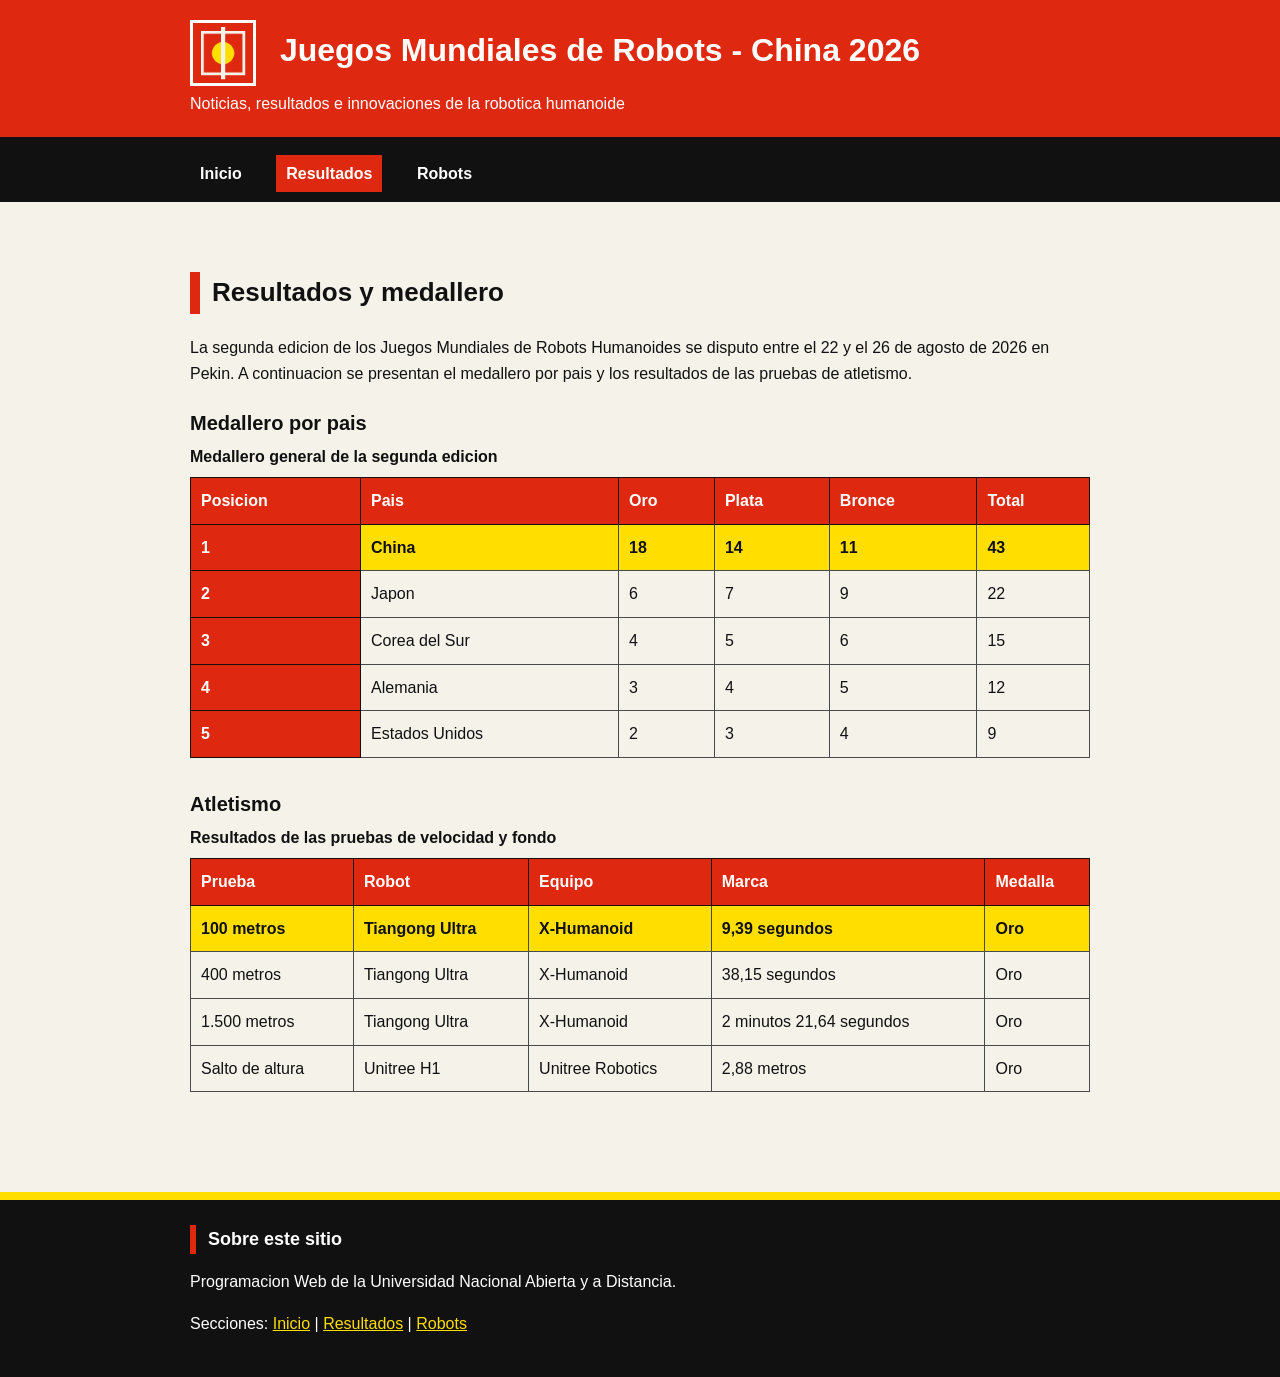
==== resultados.html @ 3c2fd3e3 "first commit" ====
<!DOCTYPE html>
<html lang="es">
<head>
    <meta charset="UTF-8">
    <meta name="viewport" content="width=device-width, initial-scale=1.0">
    <meta name="description" content="Medallero y resultados por prueba de los Juegos Mundiales de Robots Humanoides 2026.">
    <title>Resultados - Juegos Mundiales de Robots - China 2026</title>
    <link rel="stylesheet" href="css/estilos.css">
</head>
<body>
    <a href="#contenido" class="salto">Saltar al contenido principal</a>
    <header>
        <div class="contenedor">
            <h1>
                <img src="imagenes/logo.png" alt="Sello rojo con un circulo dorado, logotipo del sitio" class="logo">
                Juegos Mundiales de Robots - China 2026
            </h1>
            <p>Noticias, resultados e innovaciones de la robotica humanoide</p>
        </div>
    </header>
    <nav>
        <div class="contenedor">
            <ul>
                <li><a href="index.html">Inicio</a></li>
                <li><a href="resultados.html" class="activo">Resultados</a></li>
                <li><a href="robot.html">Robots</a></li>
            </ul>
        </div>
    </nav>
    <main id="contenido">
        <div class="contenedor">

            <h2>Resultados y medallero</h2>

            <p>
                La segunda edicion de los Juegos Mundiales de Robots Humanoides se disputo entre el 22 y el 26 de agosto de 2026 en Pekin. A continuacion se presentan
                el medallero por pais y los resultados de las pruebas de atletismo.
            </p>
            <h3>Medallero por pais</h3>
            <table>
                <caption>Medallero general de la segunda edicion</caption>
                <thead>
                    <tr>
                        <th scope="col">Posicion</th>
                        <th scope="col">Pais</th>
                        <th scope="col">Oro</th>
                        <th scope="col">Plata</th>
                        <th scope="col">Bronce</th>
                        <th scope="col">Total</th>
                    </tr>
                </thead>
                <tbody>
                    <tr class="primero">
                        <th scope="row">1</th>
                        <td>China</td>
                        <td>18</td>
                        <td>14</td>
                        <td>11</td>
                        <td>43</td>
                    </tr>
                    <tr>
                        <th scope="row">2</th>
                        <td>Japon</td>
                        <td>6</td>
                        <td>7</td>
                        <td>9</td>
                        <td>22</td>
                    </tr>
                    <tr>
                        <th scope="row">3</th>
                        <td>Corea del Sur</td>
                        <td>4</td>
                        <td>5</td>
                        <td>6</td>
                        <td>15</td>
                    </tr>
                    <tr>
                        <th scope="row">4</th>
                        <td>Alemania</td>
                        <td>3</td>
                        <td>4</td>
                        <td>5</td>
                        <td>12</td>
                    </tr>
                    <tr>
                        <th scope="row">5</th>
                        <td>Estados Unidos</td>
                        <td>2</td>
                        <td>3</td>
                        <td>4</td>
                        <td>9</td>
                    </tr>
                </tbody>
            </table>
            <h3>Atletismo</h3>
            <table>
                <caption>Resultados de las pruebas de velocidad y fondo</caption>
                <thead>
                    <tr>
                        <th scope="col">Prueba</th>
                        <th scope="col">Robot</th>
                        <th scope="col">Equipo</th>
                        <th scope="col">Marca</th>
                        <th scope="col">Medalla</th>
                    </tr>
                </thead>
                <tbody>
                    <tr class="primero">
                        <td>100 metros</td>
                        <td>Tiangong Ultra</td>
                        <td>X-Humanoid</td>
                        <td>9,39 segundos</td>
                        <td>Oro</td>
                    </tr>
                    <tr>
                        <td>400 metros</td>
                        <td>Tiangong Ultra</td>
                        <td>X-Humanoid</td>
                        <td>38,15 segundos</td>
                        <td>Oro</td>
                    </tr>
                    <tr>
                        <td>1.500 metros</td>
                        <td>Tiangong Ultra</td>
                        <td>X-Humanoid</td>
                        <td>2 minutos 21,64 segundos</td>
                        <td>Oro</td>
                    </tr>
                    <tr>
                        <td>Salto de altura</td>
                        <td>Unitree H1</td>
                        <td>Unitree Robotics</td>
                        <td>2,88 metros</td>
                        <td>Oro</td>
                    </tr>
                </tbody>
            </table>
        </div>
    </main>
    <footer>
        <div class="contenedor">
            <h2>Sobre este sitio</h2>
            <p>
                Programacion Web de la Universidad Nacional Abierta y a Distancia.
            </p>
            <p>
                Secciones:
                <a href="index.html">Inicio</a> |
                <a href="resultados.html">Resultados</a> |
                <a href="robot.html">Robots</a>
            </p>
        </div>
    </footer>
</body>
</html>
---- css/estilos.css ----
body {
    font-family: Arial, Helvetica, sans-serif;
    background-color: #F5F2EA;
    color: #111111;
    margin: 0;
    padding: 0;
    line-height: 1.6;
}

.contenedor {
    width: 90%;
    max-width: 900px;
    margin: 0 auto;
}

.salto {
    position: absolute;
    left: -9999px;
    background-color: #FFDE00;
    color: #111111;
    padding: 10px;
}

.salto:focus {
    left: 10px;
    top: 10px;
}

header {
    background-color: #DE2910;
    color: #FFFFFF;
    padding: 20px 0;
    border-bottom: 8px solid #111111;
}

header h1 {
    margin: 0;
    font-size: 32px;
}

header p {
    margin: 5px 0 0 0;
    font-size: 16px;
}

.logo {
    width: 60px;
    height: 60px;
    vertical-align: middle;
    margin-right: 15px;
    border: 3px solid #FFFFFF;
}

nav {
    background-color: #111111;
    padding: 10px 0;
}

nav ul {
    list-style-type: none;
    margin: 0;
    padding: 0;
}

nav li {
    display: inline-block;
    margin-right: 20px;
}

nav a {
    color: #FFFFFF;
    text-decoration: none;
    font-weight: bold;
    padding: 6px 10px;
    display: inline-block;
}

nav a:hover {
    background-color: #FFDE00;
    color: #111111;
}

nav a:focus {
    background-color: #FFDE00;
    color: #111111;
    outline: 3px solid #FFFFFF;
}

nav a.activo {
    background-color: #DE2910;
}

main {
    padding: 30px 0;
}

h2 {
    font-size: 26px;
    border-left: 10px solid #DE2910;
    padding-left: 12px;
    margin-top: 40px;
}

h3 {
    font-size: 20px;
    margin-bottom: 5px;
}

p {
    margin-top: 0;
}

img {
    max-width: 100%;
}

.destacada {
    border: 4px solid #111111;
    padding: 20px;
    margin-bottom: 30px;
}

.destacada img {
    border-bottom: 8px solid #FFDE00;
}

.fecha {
    color: #4A4A4A;
    font-size: 14px;
}

.noticia {
    border: 2px solid #4A4A4A;
    border-left: 10px solid #DE2910;
    padding: 15px;
    margin-bottom: 20px;
    background-color: #FFFFFF;
}

table {
    width: 100%;
    border-collapse: collapse;   /* une los bordes de las celdas */
    margin-bottom: 30px;
}

caption {
    text-align: left;
    font-weight: bold;
    padding-bottom: 8px;
}

th {
    background-color: #DE2910;
    color: #FFFFFF;
    text-align: left;
    padding: 10px;
    border: 1px solid #111111;
}

td {
    padding: 10px;
    border: 1px solid #4A4A4A;
}

tr.primero td {
    background-color: #FFDE00;
    font-weight: bold;
}

.busqueda {
    background-color: #111111;
    padding: 15px;
    margin-bottom: 30px;
}

.busqueda label {
    color: #FFFFFF;
    font-weight: bold;
    margin-right: 10px;
}

.busqueda input {
    padding: 8px;
    border: 2px solid #FFFFFF;
    width: 250px;
}

.busqueda button {
    padding: 8px 16px;
    background-color: #FFDE00;
    color: #111111;
    border: 2px solid #FFFFFF;
    font-weight: bold;
    cursor: pointer;
}

footer {
    background-color: #111111;
    color: #FFFFFF;
    padding: 25px 0;
    border-top: 8px solid #FFDE00;
    margin-top: 40px;
}

footer a {
    color: #FFDE00;
}

footer h2 {
    color: #FFFFFF;
    font-size: 18px;
    border-left: 6px solid #DE2910;
    margin-top: 0;
}
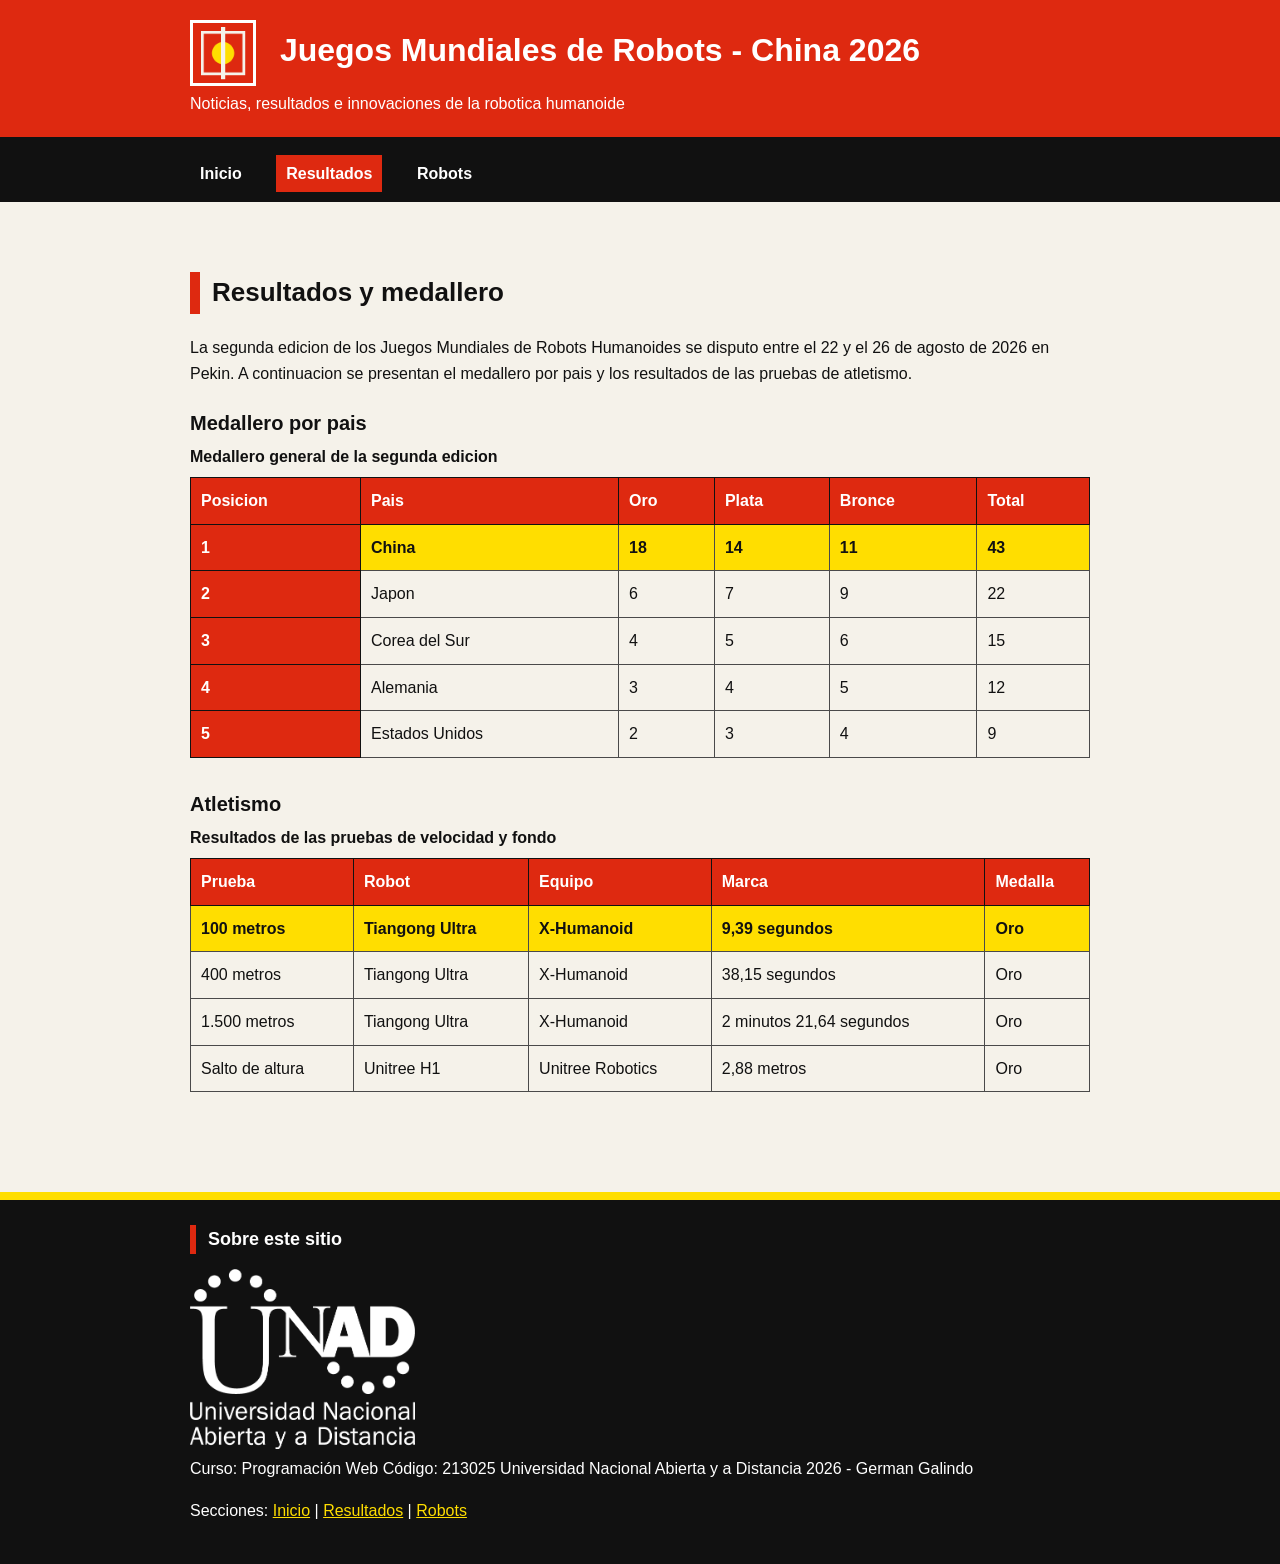
==== commit 13f2324e: "Logo y modificaciones de las imagenes" ====
--- a/resultados.html
+++ b/resultados.html
@@ -140,8 +140,9 @@
     <footer>
         <div class="contenedor">
             <h2>Sobre este sitio</h2>
+            <img src="imagenes/unad_logo.png" width="25%" alt="Logo de la Universidad Nacional Abierta y a Distancia">
             <p>
-                Programacion Web de la Universidad Nacional Abierta y a Distancia.
+                Curso: Programación Web Código: 213025 Universidad Nacional Abierta y a Distancia 2026 - German Galindo
             </p>
             <p>
                 Secciones:
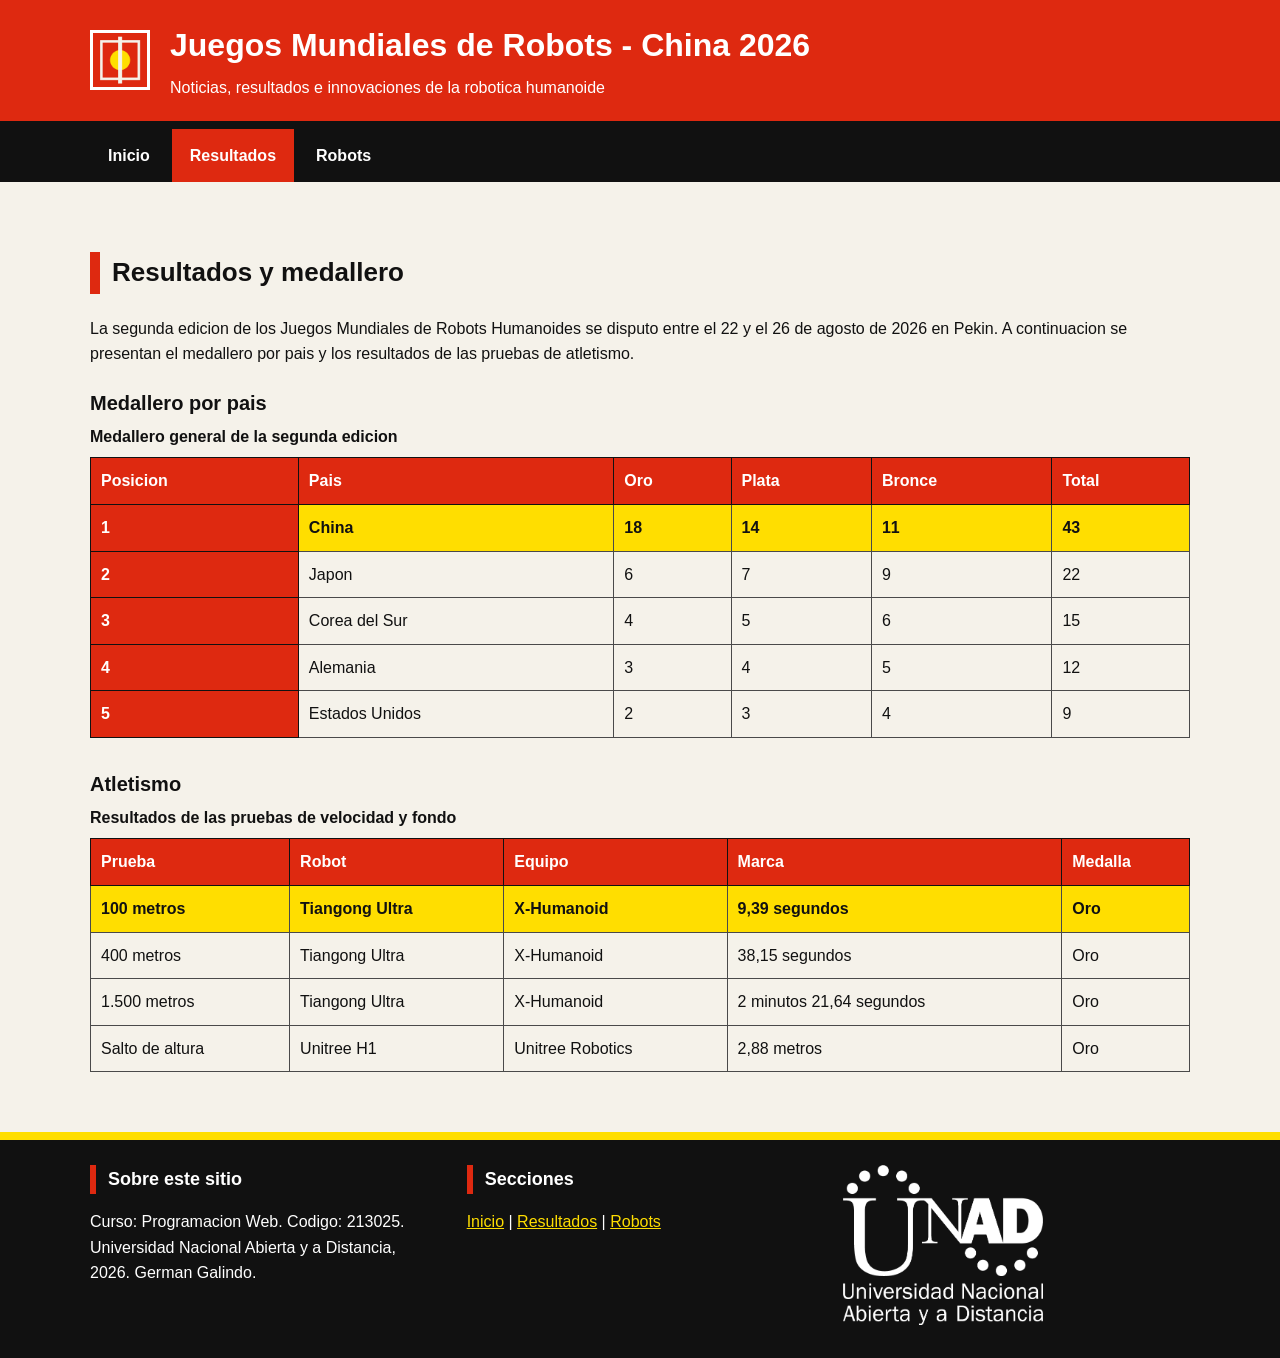
==== commit 037e1d8c: "Fase 3: accesibilidad WCAG 2.1 AA y diseno adaptable con Flexbox" ====
--- a/resultados.html
+++ b/resultados.html
@@ -10,19 +10,19 @@
 <body>
     <a href="#contenido" class="salto">Saltar al contenido principal</a>
     <header>
-        <div class="contenedor">
-            <h1>
-                <img src="imagenes/logo.png" alt="Sello rojo con un circulo dorado, logotipo del sitio" class="logo">
-                Juegos Mundiales de Robots - China 2026
-            </h1>
-            <p>Noticias, resultados e innovaciones de la robotica humanoide</p>
+        <div class="contenedor cabecera">
+            <img src="imagenes/logo.png" alt="Sello rojo con un circulo dorado, logotipo del sitio" class="logo">
+            <div>
+                <h1>Juegos Mundiales de Robots - China 2026</h1>
+                <p>Noticias, resultados e innovaciones de la robotica humanoide</p>
+            </div>
         </div>
     </header>
-    <nav>
+    <nav aria-label="Menu principal">
         <div class="contenedor">
             <ul>
                 <li><a href="index.html">Inicio</a></li>
-                <li><a href="resultados.html" class="activo">Resultados</a></li>
+                <li><a href="resultados.html" class="activo" aria-current="page">Resultados</a></li>
                 <li><a href="robot.html">Robots</a></li>
             </ul>
         </div>
@@ -138,18 +138,29 @@
         </div>
     </main>
     <footer>
-        <div class="contenedor">
-            <h2>Sobre este sitio</h2>
-            <img src="imagenes/unad_logo.png" width="25%" alt="Logo de la Universidad Nacional Abierta y a Distancia">
-            <p>
-                Curso: Programación Web Código: 213025 Universidad Nacional Abierta y a Distancia 2026 - German Galindo
-            </p>
-            <p>
-                Secciones:
-                <a href="index.html">Inicio</a> |
-                <a href="resultados.html">Resultados</a> |
-                <a href="robot.html">Robots</a>
-            </p>
+        <div class="contenedor pie">
+
+            <div class="pie-bloque">
+                <h2>Sobre este sitio</h2>
+                <p>
+                    Curso: Programacion Web. Codigo: 213025. Universidad Nacional Abierta y a Distancia,
+                    2026. German Galindo.
+                </p>
+            </div>
+
+            <div class="pie-bloque">
+                <h2>Secciones</h2>
+                <p>
+                    <a href="index.html">Inicio</a> |
+                    <a href="resultados.html">Resultados</a> |
+                    <a href="robot.html">Robots</a>
+                </p>
+            </div>
+
+            <div class="pie-bloque">
+                <img src="imagenes/unad_logo.png" class="pie-logo" alt="Logo de la Universidad Nacional Abierta y a Distancia">
+            </div>
+
         </div>
     </footer>
 </body>
--- a/css/estilos.css
+++ b/css/estilos.css
@@ -1,17 +1,72 @@
+/* ============================================================
+   Juegos Mundiales de Robots 2026
+   Hoja de estilos principal
+   Curso: Programación Web - 213025
+   Autor: German Darío Galindo Rincón
+
+   Fase 3: accesibilidad (WCAG 2.1 nivel AA) y diseño adaptable
+   con Flexbox y Media Queries.
+   ============================================================ */
+
+
+/* ------------------------------------------------------------
+   0. MODELO DE CAJA
+   Por defecto el navegador suma el relleno y el borde al ancho
+   declarado, de modo que una caja de 300 px con 15 px de relleno
+   mide en realidad 330 px. Con "border-box" el ancho declarado
+   incluye relleno y borde, que es lo que permite repartir las
+   columnas con porcentajes exactos.
+   ------------------------------------------------------------ */
+
+*,
+*::before,
+*::after {
+    box-sizing: border-box;
+}
+
+
+/* ------------------------------------------------------------
+   1. ESTILOS GENERALES
+   El body se declara como contenedor flexible en columna para
+   que el pie de página quede siempre abajo, aunque la página
+   tenga poco contenido. "min-height: 100vh" hace que el cuerpo
+   ocupe como mínimo el alto de la ventana.
+   ------------------------------------------------------------ */
+
 body {
     font-family: Arial, Helvetica, sans-serif;
-    background-color: #F5F2EA;
-    color: #111111;
+    background-color: #F5F2EA;   /* blanco hueso */
+    color: #111111;              /* negro, contraste 16.9:1 */
     margin: 0;
     padding: 0;
     line-height: 1.6;
+
+    display: flex;
+    flex-direction: column;
+    min-height: 100vh;
+}
+
+/* "flex: 1" hace que el contenido principal se estire y empuje
+   el pie de página hasta el borde inferior de la ventana. */
+
+main {
+    flex: 1;
+    padding: 30px 0;
 }
 
 .contenedor {
     width: 90%;
-    max-width: 900px;
+    max-width: 1100px;
     margin: 0 auto;
 }
+
+
+/* ------------------------------------------------------------
+   2. ENLACE DE SALTO (ACCESIBILIDAD)
+   Permite que quien navega con teclado salte el menú y llegue
+   directo al contenido. Permanece fuera de la pantalla hasta
+   que recibe el foco.
+   ------------------------------------------------------------ */
 
 .salto {
     position: absolute;
@@ -19,6 +74,7 @@
     background-color: #FFDE00;
     color: #111111;
     padding: 10px;
+    z-index: 100;
 }
 
 .salto:focus {
@@ -26,73 +82,106 @@
     top: 10px;
 }
 
+
+/* ------------------------------------------------------------
+   3. ENCABEZADO
+   El logotipo y el bloque de títulos se alinean en fila con
+   Flexbox. "align-items: center" los centra verticalmente entre
+   sí, sin importar cuál sea más alto.
+   ------------------------------------------------------------ */
+
 header {
-    background-color: #DE2910;
+    background-color: #DE2910;   /* rojo; con texto blanco da 4.74:1 */
     color: #FFFFFF;
     padding: 20px 0;
     border-bottom: 8px solid #111111;
 }
 
-header h1 {
-    margin: 0;
-    font-size: 32px;
-}
-
-header p {
-    margin: 5px 0 0 0;
-    font-size: 16px;
-}
+.cabecera {
+    display: flex;
+    align-items: center;
+    gap: 20px;                   /* separación entre logo y títulos */
+}
+
+/* "flex-shrink: 0" impide que el logotipo se encoja cuando el
+   espacio disponible se reduce. */
 
 .logo {
     width: 60px;
     height: 60px;
-    vertical-align: middle;
-    margin-right: 15px;
+    flex-shrink: 0;
     border: 3px solid #FFFFFF;
 }
+
+header h1 {
+    margin: 0;
+    font-size: 30px;
+}
+
+header p {
+    margin: 4px 0 0 0;
+    font-size: 16px;
+}
+
+
+/* ------------------------------------------------------------
+   4. MENÚ DE NAVEGACIÓN
+   La lista se convierte en contenedor flexible. Es la forma
+   actual de construir un menú horizontal, en reemplazo de
+   display: inline-block.
+   ------------------------------------------------------------ */
 
 nav {
     background-color: #111111;
-    padding: 10px 0;
+    padding: 0;
 }
 
 nav ul {
     list-style-type: none;
     margin: 0;
     padding: 0;
-}
-
-nav li {
-    display: inline-block;
-    margin-right: 20px;
+
+    display: flex;
+    flex-wrap: wrap;             /* permite que baje de línea si no cabe */
+    gap: 4px;
 }
 
 nav a {
-    color: #FFFFFF;
+    color: #FFFFFF;              /* sobre negro da 18.9:1 */
     text-decoration: none;
     font-weight: bold;
-    padding: 6px 10px;
-    display: inline-block;
+    padding: 14px 18px;
+    display: block;
 }
 
 nav a:hover {
     background-color: #FFDE00;
     color: #111111;
 }
+
+/* Indicador de foco visible: requisito 2.4.7 de WCAG. El
+   contorno permite seguir con la vista la navegación por
+   teclado. */
 
 nav a:focus {
     background-color: #FFDE00;
     color: #111111;
     outline: 3px solid #FFFFFF;
-}
+    outline-offset: -3px;
+}
+
+/* La sección activa se marca con color de fondo y además con el
+   atributo aria-current en el HTML, de modo que la información
+   no dependa únicamente del color (criterio 1.4.1). */
 
 nav a.activo {
     background-color: #DE2910;
 }
 
-main {
-    padding: 30px 0;
-}
+
+/* ------------------------------------------------------------
+   5. TÍTULOS Y TEXTO
+   ------------------------------------------------------------ */
 
 h2 {
     font-size: 26px;
@@ -112,34 +201,143 @@
 
 img {
     max-width: 100%;
-}
+    height: auto;
+}
+
+.fecha {
+    color: #4A4A4A;              /* sobre fondo claro da 7.9:1 */
+    font-size: 14px;
+}
+
+
+/* ------------------------------------------------------------
+   6. CRÉDITOS DE IMAGEN
+   figure agrupa la imagen con su crédito y figcaption es el
+   texto asociado. Es la forma semántica de acreditar una foto.
+   ------------------------------------------------------------ */
+
+figure {
+    margin: 0 0 15px 0;
+}
+
+figcaption {
+    font-size: 13px;
+    color: #4A4A4A;
+    padding-top: 6px;
+    word-wrap: break-word;
+}
+
+
+/* ------------------------------------------------------------
+   7. NOTICIA DESTACADA
+   ------------------------------------------------------------ */
 
 .destacada {
     border: 4px solid #111111;
     padding: 20px;
     margin-bottom: 30px;
-}
-
-.destacada img {
+    background-color: #FFFFFF;
+}
+
+/* Solo la foto principal de la noticia destacada ocupa todo el
+   ancho. Se le pone una clase propia para que esta regla no
+   afecte a las fotos de las fichas, que son verticales y se
+   deformarian al estirarlas. */
+
+.foto-principal img {
     border-bottom: 8px solid #FFDE00;
-}
-
-.fecha {
-    color: #4A4A4A;
-    font-size: 14px;
+    width: 100%;
+}
+
+
+/* ------------------------------------------------------------
+   8. REJILLA DE NOTICIAS
+   Contenedor flexible con ajuste de línea. Cada tarjeta se
+   declara con "flex: 1 1 300px", que significa: puede crecer,
+   puede encogerse y su ancho de partida es de 300 píxeles. Con
+   esa regla las tarjetas se reacomodan solas según el ancho
+   disponible, sin necesidad de fijar el número de columnas.
+   ------------------------------------------------------------ */
+
+.rejilla {
+    display: flex;
+    flex-wrap: wrap;
+    gap: 20px;
+    margin-bottom: 30px;
 }
 
 .noticia {
+    flex: 1 1 300px;
     border: 2px solid #4A4A4A;
     border-left: 10px solid #DE2910;
     padding: 15px;
-    margin-bottom: 20px;
     background-color: #FFFFFF;
-}
+
+    /* La tarjeta también es contenedor flexible en columna, para
+       que la fecha quede alineada al pie aunque los titulares
+       tengan distinto número de líneas. */
+    display: flex;
+    flex-direction: column;
+}
+
+.noticia h3 {
+    margin-top: 0;
+}
+
+/* "margin-top: auto" empuja este elemento hasta el fondo de la
+   tarjeta, ocupando todo el espacio sobrante. */
+
+.noticia .fecha {
+    margin-top: auto;
+    margin-bottom: 0;
+    padding-top: 10px;
+}
+
+
+/* ------------------------------------------------------------
+   9. FICHAS DE ROBOT
+   La imagen y la ficha técnica se ubican una al lado de la otra
+   en pantallas anchas, y una debajo de la otra en móvil.
+   ------------------------------------------------------------ */
+
+.ficha {
+    display: flex;
+    flex-wrap: wrap;
+    gap: 25px;
+    align-items: flex-start;
+}
+
+.ficha-imagen {
+    flex: 1 1 280px;
+}
+
+.ficha-datos {
+    flex: 2 1 380px;             /* ocupa el doble que la imagen */
+    min-width: 0;                /* permite que la tabla se encoja */
+}
+
+/* Las fotos de los robots son verticales. Se limita la altura y
+   el ancho se calcula solo, para que la foto conserve su
+   proporcion y no quede estirada. */
+
+.ficha-imagen img {
+    display: block;
+    max-width: 100%;
+    max-height: 420px;
+    width: auto;
+    height: auto;
+    margin: 0 auto;
+    border-bottom: 8px solid #FFDE00;
+}
+
+
+/* ------------------------------------------------------------
+   10. TABLAS
+   ------------------------------------------------------------ */
 
 table {
     width: 100%;
-    border-collapse: collapse;   /* une los bordes de las celdas */
+    border-collapse: collapse;
     margin-bottom: 30px;
 }
 
@@ -162,48 +360,88 @@
     border: 1px solid #4A4A4A;
 }
 
+/* La primera posición se destaca con fondo amarillo, pero la
+   palabra "Oro" aparece también escrita en la fila, para no
+   depender solo del color. */
+
 tr.primero td {
     background-color: #FFDE00;
     font-weight: bold;
 }
+
+
+/* ------------------------------------------------------------
+   11. FORMULARIO DE BÚSQUEDA
+   Los tres elementos se alinean en fila con Flexbox. El campo
+   de texto crece para ocupar el espacio libre.
+   ------------------------------------------------------------ */
 
 .busqueda {
     background-color: #111111;
     padding: 15px;
     margin-bottom: 30px;
+
+    display: flex;
+    flex-wrap: wrap;
+    align-items: center;
+    gap: 10px;
 }
 
 .busqueda label {
     color: #FFFFFF;
     font-weight: bold;
-    margin-right: 10px;
 }
 
 .busqueda input {
-    padding: 8px;
+    flex: 1 1 200px;             /* crece hasta llenar el espacio */
+    padding: 10px;
     border: 2px solid #FFFFFF;
-    width: 250px;
+    font-size: 16px;             /* evita el zoom automático en iOS */
 }
 
 .busqueda button {
-    padding: 8px 16px;
+    padding: 10px 20px;
     background-color: #FFDE00;
     color: #111111;
     border: 2px solid #FFFFFF;
     font-weight: bold;
+    font-size: 16px;
     cursor: pointer;
 }
+
+.busqueda input:focus,
+.busqueda button:focus {
+    outline: 3px solid #FFDE00;
+    outline-offset: 2px;
+}
+
+
+/* ------------------------------------------------------------
+   12. PIE DE PÁGINA
+   Los bloques se reparten en fila y bajan uno debajo de otro
+   cuando no hay espacio.
+   ------------------------------------------------------------ */
 
 footer {
     background-color: #111111;
     color: #FFFFFF;
     padding: 25px 0;
     border-top: 8px solid #FFDE00;
-    margin-top: 40px;
-}
-
-footer a {
-    color: #FFDE00;
+}
+
+.pie {
+    display: flex;
+    flex-wrap: wrap;
+    gap: 30px;
+    align-items: flex-start;
+}
+
+.pie-bloque {
+    flex: 1 1 250px;
+}
+
+.pie-logo {
+    max-width: 200px;
 }
 
 footer h2 {
@@ -211,4 +449,162 @@
     font-size: 18px;
     border-left: 6px solid #DE2910;
     margin-top: 0;
-}+}
+
+footer a {
+    color: #FFDE00;              /* sobre negro da 14.1:1 */
+}
+
+footer a:focus {
+    outline: 2px solid #FFFFFF;
+    outline-offset: 2px;
+}
+
+
+/* ============================================================
+   13. DISEÑO ADAPTABLE — MEDIA QUERIES
+   Una media query aplica un bloque de estilos solo cuando se
+   cumple una condición de ancho de pantalla. Se definen tres
+   puntos de corte.
+   ============================================================ */
+
+
+/* --- MÓVIL: hasta 600 px --------------------------------- */
+
+@media (max-width: 600px) {
+
+    .contenedor {
+        width: 94%;
+    }
+
+    /* El logotipo pasa encima del título en lugar de al lado */
+    .cabecera {
+        flex-direction: column;
+        align-items: flex-start;
+        gap: 12px;
+    }
+
+    header h1 {
+        font-size: 22px;
+    }
+
+    h2 {
+        font-size: 20px;
+    }
+
+    /* Cada opción del menú ocupa el ancho completo */
+    nav ul {
+        flex-direction: column;
+        gap: 0;
+    }
+
+    nav a {
+        padding: 12px 14px;
+        border-bottom: 1px solid #4A4A4A;
+    }
+
+    /* Las noticias se apilan en una sola columna */
+    .noticia {
+        flex: 1 1 100%;
+    }
+
+    /* El botón de búsqueda ocupa todo el ancho */
+    .busqueda button {
+        flex: 1 1 100%;
+    }
+
+    /* El texto de las celdas se reparte en varias lineas para que
+       la tabla quepa en la pantalla. Si aun asi no cabe, como en
+       el medallero de seis columnas, la tabla se desplaza en
+       horizontal dentro de su propio marco. */
+    table {
+        display: block;
+        overflow-x: auto;
+    }
+
+    th,
+    td {
+        padding: 6px;
+        font-size: 13px;
+    }
+
+    .pie {
+        flex-direction: column;
+        gap: 20px;
+    }
+}
+
+
+/* --- TABLETA: de 601 a 1024 px ---------------------------- */
+
+@media (min-width: 601px) and (max-width: 1024px) {
+
+    .contenedor {
+        width: 92%;
+    }
+
+    header h1 {
+        font-size: 26px;
+    }
+
+    /* Dos columnas de noticias: cada tarjeta ocupa algo menos de
+       la mitad, descontando el espacio del hueco entre ellas. */
+    .noticia {
+        flex: 1 1 calc(50% - 20px);
+    }
+
+    /* La ficha de robot pasa a una sola columna, porque a este
+       ancho la tabla queda muy comprimida al lado de la imagen */
+    .ficha-imagen,
+    .ficha-datos {
+        flex: 1 1 100%;
+    }
+}
+
+
+/* --- ESCRITORIO: desde 1025 px --------------------------- */
+
+@media (min-width: 1025px) {
+
+    /* Tres columnas de noticias */
+    .noticia {
+        flex: 1 1 calc(33.333% - 20px);
+    }
+
+    header h1 {
+        font-size: 32px;
+    }
+}
+
+
+/* ------------------------------------------------------------
+   14. PREFERENCIA DE MOVIMIENTO REDUCIDO
+   Respeta la configuración del sistema operativo de quienes
+   prefieren evitar animaciones (criterio 2.3.3 de WCAG).
+   ------------------------------------------------------------ */
+
+@media (prefers-reduced-motion: reduce) {
+    * {
+        transition: none;
+        animation: none;
+    }
+}
+
+
+/* ------------------------------------------------------------
+   15. IMPRESIÓN
+   Oculta los elementos de navegación al imprimir una página.
+   ------------------------------------------------------------ */
+
+@media print {
+    nav,
+    .busqueda,
+    .salto {
+        display: none;
+    }
+
+    body {
+        background-color: #FFFFFF;
+        color: #000000;
+    }
+}
